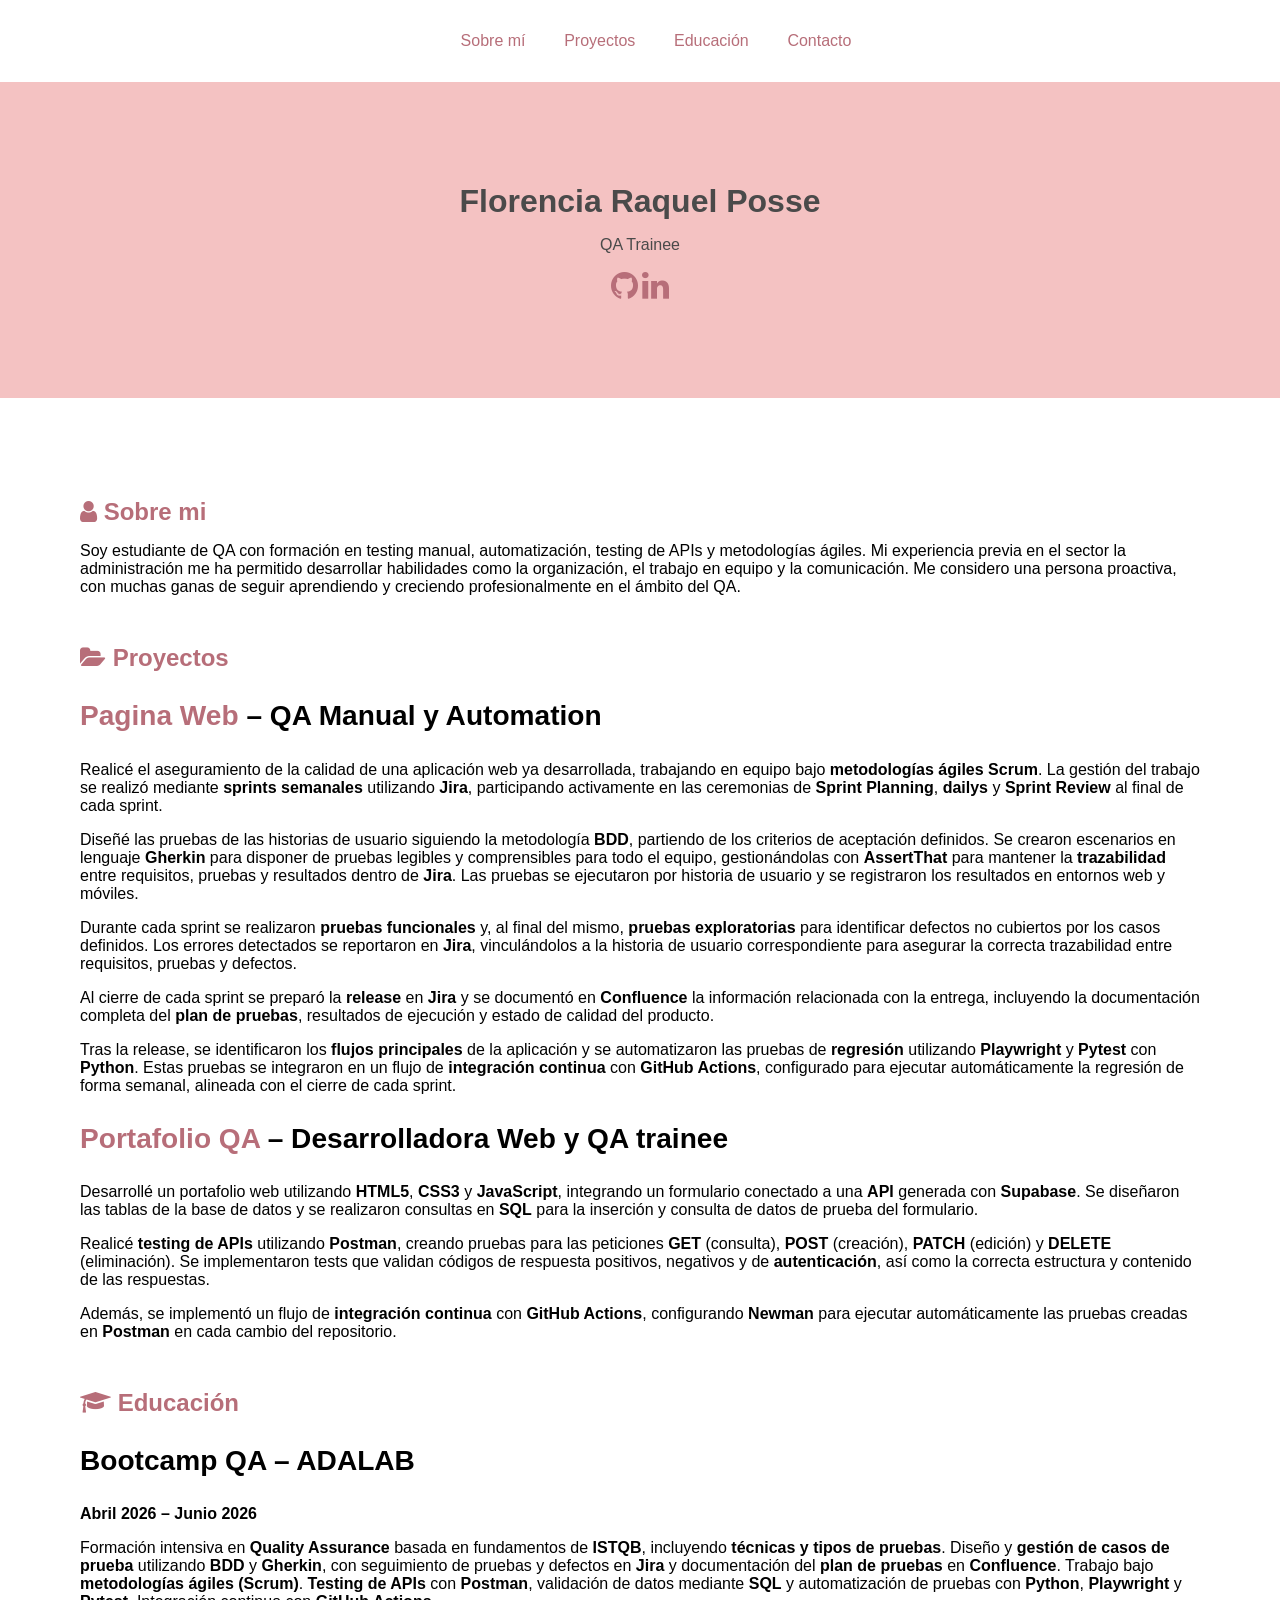
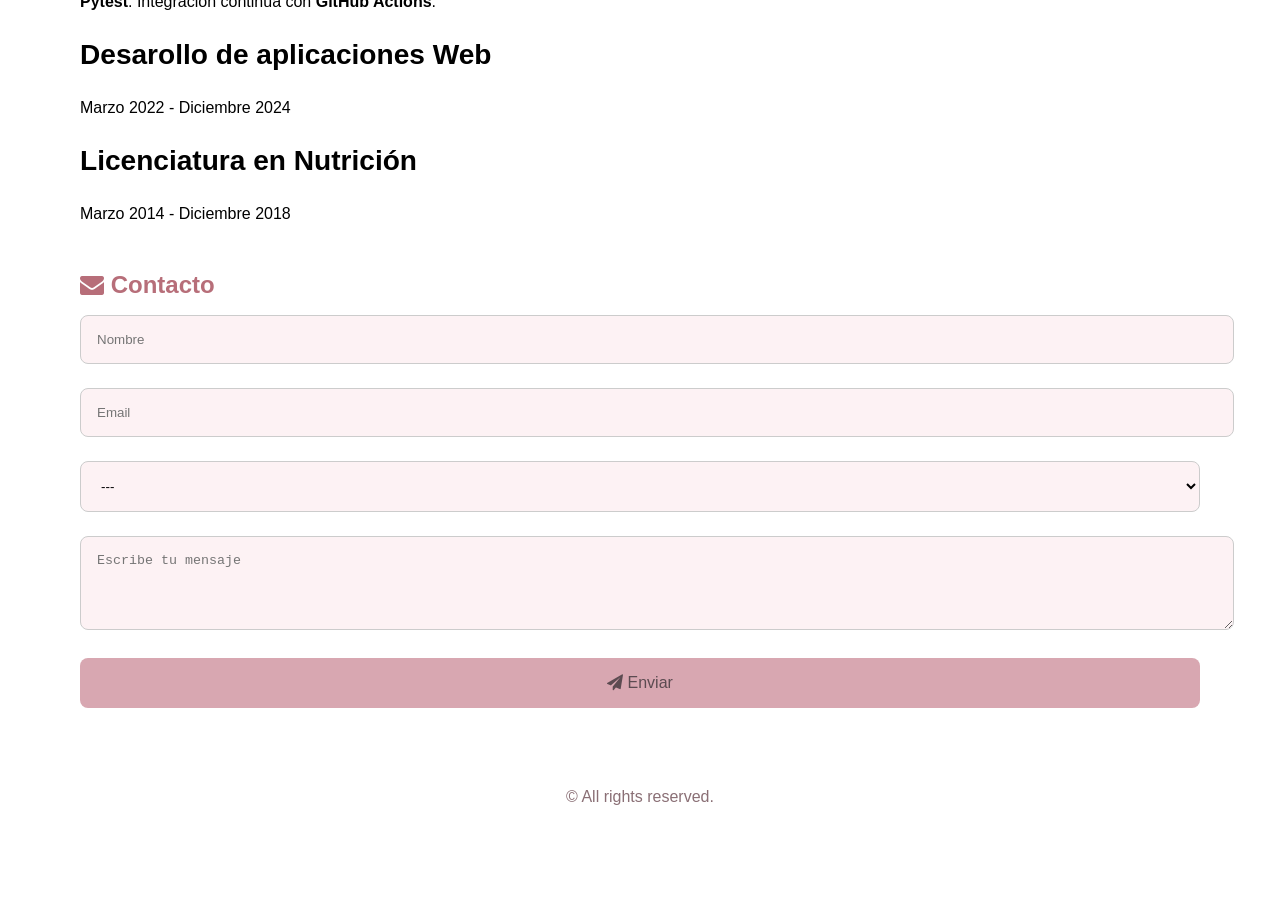
==== index.html @ b64fa97a "Update index.html" ====
<!DOCTYPE html>
<html lang="es">

<head>
  <meta charset="UTF-8" />
  <meta name="viewport" content="width=device-width, initial-scale=1.0" />
  <meta name="description" content="Portfolio Florencia Raquel Posse QA" />
  <meta name="author" content="Florencia Raquel Posse" />
  <title>Florencia Raquel Posse - Portfolio</title>
  <link href="style.css" rel="stylesheet" />
  <!-- Importar Font Awesome para los iconos -->
  <link rel="stylesheet" href="https://cdnjs.cloudflare.com/ajax/libs/font-awesome/4.7.0/css/font-awesome.min.css" />
</head>

<body>
  
  <div class="flores">
    <span>🌸</span>
    <span>🌸</span>
    <span>🌸</span>
    <span>🌸</span>
    <span>🌸</span>
  </div>
        <!-- Menú de navegación -->
  <nav>
      <ul>
        <li><a id="menusobremi" href="#sobremi">Sobre mí</a></li>
        <li><a id="menuproyectos" href="#proyectos">Proyectos</a></li>
        <li><a id="menueducacion" href="#educacion">Educación</a></li>
        <li><a id="menucontacto" href="#contacto">Contacto</a></li>
      </ul>
    </nav>
  <header>
    <h1 id="minombre">Florencia Raquel Posse</h1>
    <p id="titulo">QA Trainee</p>
    <p>
      <a id="linkgithub" href="https://github.com/FlorenciaPosse/QAtester/" title="GitHub"
        class="fa fa-github fa-2x" aria-label="GitHub"></a>
      <a id="linklinkedin" href="https://www.linkedin.com/in/florenciaraquelposse/" title="LinkedIn"
        class="fa fa-linkedin fa-2x" aria-label="LinkedIn"></a>
    </p>
  </header>
  <main>
    <section id="sobremi">
      <h2 id="titulosobremi">
        <i class="fa fa-user"></i> Sobre mi
      </h2>
<p>
  Soy estudiante de QA con formación en testing manual, automatización, testing de APIs y
  metodologías ágiles. Mi experiencia previa en el sector la administración me ha permitido
  desarrollar habilidades como la organización, el trabajo en equipo y la comunicación.
  Me considero una persona proactiva, con muchas ganas de seguir aprendiendo y creciendo
  profesionalmente en el ámbito del QA.
</p>

    </section>

    <section id="proyectos">
      <h2 id="tituloproyectos">
        <i class="fa fa-folder-open"></i> Proyectos
      </h2>

      <h3>
        <a id="linkproyectoapi" href="https://bootcampqa-equipo2.atlassian.net/jira/software/projects/SCRUM/boards/1" target="_blank">Pagina Web</a>
        – QA Manual y Automation
      </h3>
      <p>
  Realicé el aseguramiento de la calidad de una aplicación web ya desarrollada,
  trabajando en equipo bajo <strong>metodologías ágiles Scrum</strong>. La gestión del
  trabajo se realizó mediante <strong>sprints semanales</strong> utilizando
  <strong>Jira</strong>, participando activamente en las ceremonias de
  <strong>Sprint Planning</strong>, <strong>dailys</strong> y <strong>Sprint Review</strong>
  al final de cada sprint.
</p>

<p>
  Diseñé las pruebas de las historias de usuario siguiendo la metodología
  <strong>BDD</strong>, partiendo de los criterios de aceptación definidos. Se crearon
  escenarios en lenguaje <strong>Gherkin</strong> para disponer de pruebas legibles y
  comprensibles para todo el equipo, gestionándolas con <strong>AssertThat</strong> para
  mantener la <strong>trazabilidad</strong> entre requisitos, pruebas y resultados dentro
  de <strong>Jira</strong>. Las pruebas se ejecutaron por historia de usuario y se
  registraron los resultados en entornos web y móviles.
</p>

<p>
  Durante cada sprint se realizaron <strong>pruebas funcionales</strong> y, al final del
  mismo, <strong>pruebas exploratorias</strong> para identificar defectos no cubiertos por
  los casos definidos. Los errores detectados se reportaron en <strong>Jira</strong>,
  vinculándolos a la historia de usuario correspondiente para asegurar la correcta
  trazabilidad entre requisitos, pruebas y defectos.
</p>

<p>
  Al cierre de cada sprint se preparó la <strong>release</strong> en <strong>Jira</strong>
  y se documentó en <strong>Confluence</strong> la información relacionada con la entrega,
  incluyendo la documentación completa del <strong>plan de pruebas</strong>, resultados
  de ejecución y estado de calidad del producto.
</p>

<p>
  Tras la release, se identificaron los <strong>flujos principales</strong> de la
  aplicación y se automatizaron las pruebas de <strong>regresión</strong> utilizando
  <strong>Playwright</strong> y <strong>Pytest</strong> con <strong>Python</strong>. Estas
  pruebas se integraron en un flujo de <strong>integración continua</strong> con
  <strong>GitHub Actions</strong>, configurado para ejecutar automáticamente la regresión
  de forma semanal, alineada con el cierre de cada sprint.
</p>
      <h3>
        <a id="linkproyectoportafolio" href="https://bootcampqa-equipo2.atlassian.net/jira/software/projects/SCRUM/boards/1">Portafolio QA</a>
        – Desarrolladora Web y QA trainee
      </h3>
     <p>
  Desarrollé un portafolio web utilizando <strong>HTML5</strong>, <strong>CSS3</strong> y
  <strong>JavaScript</strong>, integrando un formulario conectado a una
  <strong>API</strong> generada con <strong>Supabase</strong>. Se diseñaron las tablas
  de la base de datos y se realizaron consultas en <strong>SQL</strong> para la
  inserción y consulta de datos de prueba del formulario.
</p>

<p>
  Realicé <strong>testing de APIs</strong> utilizando <strong>Postman</strong>, creando
  pruebas para las peticiones <strong>GET</strong> (consulta),
  <strong>POST</strong> (creación), <strong>PATCH</strong> (edición) y
  <strong>DELETE</strong> (eliminación). Se implementaron tests que validan códigos de
  respuesta positivos, negativos y de <strong>autenticación</strong>, así como la
  correcta estructura y contenido de las respuestas.
</p>

<p>
  Además, se implementó un flujo de <strong>integración continua</strong> con
  <strong>GitHub Actions</strong>, configurando <strong>Newman</strong> para ejecutar
  automáticamente las pruebas creadas en <strong>Postman</strong> en cada cambio del
  repositorio.
</p>
      
    </section>

    <section id="educacion">
      <h2 id="tituloeducacion">
        <i class="fa fa-graduation-cap"></i> Educación
      </h2>

      <h3>Bootcamp QA – ADALAB</h3>
<p><strong>Abril 2026 – Junio 2026</strong></p>
<p>
  Formación intensiva en <strong>Quality Assurance</strong> basada en fundamentos de
  <strong>ISTQB</strong>, incluyendo <strong>técnicas y tipos de pruebas</strong>.
  Diseño y <strong>gestión de casos de prueba</strong> utilizando
  <strong>BDD</strong> y <strong>Gherkin</strong>, con seguimiento de pruebas y defectos
  en <strong>Jira</strong> y documentación del <strong>plan de pruebas</strong> en
  <strong>Confluence</strong>. Trabajo bajo <strong>metodologías ágiles (Scrum)</strong>.
  <strong>Testing de APIs</strong> con <strong>Postman</strong>, validación de datos
  mediante <strong>SQL</strong> y automatización de pruebas con <strong>Python</strong>,
  <strong>Playwright</strong> y <strong>Pytest</strong>. Integración continua con
  <strong>GitHub Actions</strong>.
</p>


      <h3>Desarollo de aplicaciones Web</h3>
      <p>Marzo 2022 - Diciembre 2024</p>

         <h3>Licenciatura en Nutrición</h3>
      <p>Marzo 2014 - Diciembre 2018</p>
    </section>

<section id="contacto">
  <h2 id="titulocontacto">
    <i class="fa fa-envelope"></i> Contacto
  </h2>
  <form id="contactForm" onsubmit="return enviarFormulario(event)">
    <input id="nombre" type="text" placeholder="Nombre" />
    <input id="email" type="email" placeholder="Email" />
    <select id="asunto">
      <option value="">---</option>
      <option value="info">Información</option>
      <option value="job">Oferta Trabajo</option>
      <option value="other">Otro</option>
    </select>
    <textarea id="mensaje" rows="4" placeholder="Escribe tu mensaje"></textarea>
    <button id="enviar" type="submit">
      <i class="fa fa-paper-plane"></i> Enviar
    </button>
  </form>
  <p id="formMessage"></p>
</section>


  <footer>
    <p>&copy; All rights reserved.</p>
  </footer>
</body>
<script src="script.js" defer></script>
</html>
---- style.css ----
body {
  font-family: Helvetica, Arial, sans-serif;
  font-size: 1.5rem;
  color: black;
  margin: 0;
}

header {
  background-color: rgb(244, 194, 194);
  color: #4a4a4a;
  padding: 5rem;
  text-align: center;
}

main {
  padding: 5rem;
  text-align: left;
}

nav {
  text-align: center;
  width:100%;
  padding: 1rem;
}

nav ul {
  padding: 0;
  margin: 0;
    background-color: white;
  
}

nav ul li {
  display: inline-block;
  margin: 0rem;
  font-size: 1rem;
  padding: 1rem;
  border-radius: 0.5rem ;

}
/* Menú vertical en móvil */
@media (max-width: 768px) {
  nav ul li {
    display: block;
    margin: 0.8rem 0;
  }
}

h1 {
  font-size: 2rem;
  margin-bottom: 1rem;
}

p {
  font-size: 1rem;
  margin-bottom: 1rem;
}

a {
  color:#b76e79;
  text-decoration: none;
}

a:hover {
  text-decoration: underline;
}

section {
  margin-bottom: 3rem;
}

h2 {
  font-size: 1.5rem;
  margin-bottom: 1rem;
  color: #b76e79;
}

/* FORMULARIO */
form {
  width: 100%;
  font-size: 1rem;
}

input,
textarea,
select {
  width: 100%;
  padding: 1rem;
  margin-bottom: 1.5rem;
  border: 1px solid #ccc;
  border-radius: 0.5rem;
  background-color: #fdf2f4;
}

button {
  width: 100%;
  padding: 1rem;
  background-color: #d8a7b1;
  color: #5c4b51;
  border: none;
  border-radius: 0.5rem;
  font-size: 1rem
}

footer {
  margin-top: 2rem;
  padding: 1rem;
  font-size: 0.9rem;
  color: #8a6f75;
  text-align: center;
}

table {
  width: 100%;
  border-collapse: collapse;
  table-layout: fixed; /* CLAVE */
  font-family: Helvetica, sans-serif;
}

th, td {
  border: 1px solid #ddd;
  padding: 6px;
  font-size: 14px;
  word-wrap: break-word;
  overflow-wrap: break-word;
}

thead {
  background-color: #fdecef;
}

/* Móvil */
@media (max-width: 768px) {
  th, td {
    font-size: 12px;
    padding: 4px;
  } 
  }
    flores {
  position: fixed;
  top: 0;
  left: 0;
  width: 100%;
  height: 100%;
  pointer-events: none;
  overflow: hidden;
}

.flores span {
  position: absolute;
  top: -10%;
  font-size: 2rem;
  animation: caer 10s linear infinite;
}

.flores span:nth-child(1) {
  left: 10%;
  animation-duration: 8s;
}

.flores span:nth-child(2) {
  left: 30%;
  animation-duration: 12s;
}

.flores span:nth-child(3) {
  left: 50%;
  animation-duration: 10s;
}

.flores span:nth-child(4) {
  left: 70%;
  animation-duration: 14s;
}

.flores span:nth-child(5) {
  left: 90%;
  animation-duration: 9s;
}

@keyframes caer {
  0% {
    transform: translateY(-100px) rotate(0deg);
    opacity: 0;
  }

  10% {
    opacity: 1;
  }

  100% {
    transform: translateY(110vh) rotate(360deg);
    opacity: 0;
  }
}
  @media (max-width: 600px) {
  .flores span {
    font-size: 1.1rem;
  }

  .flores span:nth-child(n+5) {
    display: none; 
  }
  }
}
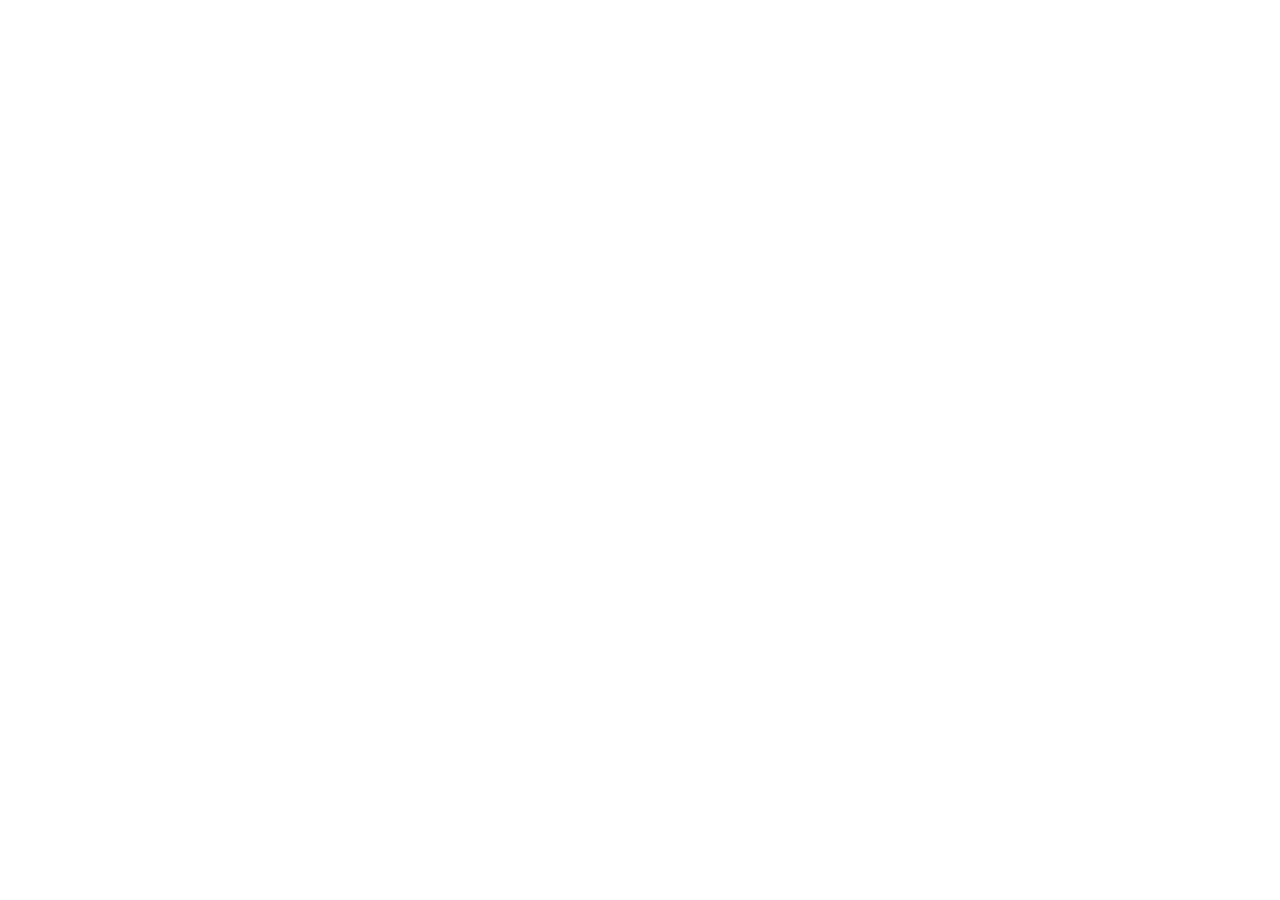
==== commit 0ae97a53: "Update index.html" ====
--- a/index.html
+++ b/index.html
@@ -10,6 +10,8 @@
   <link href="style.css" rel="stylesheet" />
   <!-- Importar Font Awesome para los iconos -->
   <link rel="stylesheet" href="https://cdnjs.cloudflare.com/ajax/libs/font-awesome/4.7.0/css/font-awesome.min.css" />
+  <link rel="stylesheet" href="https://fonts.googleapis.com/css?family=Sofia">
+<style>
 </head>
 
 <body>
@@ -31,7 +33,7 @@
       </ul>
     </nav>
   <header>
-    <h1 id="minombre">Florencia Raquel Posse</h1>
+    <h1 id="minombre">Florencia Raquel Posse</h1>  
     <p id="titulo">QA Trainee</p>
     <p>
       <a id="linkgithub" href="https://github.com/FlorenciaPosse/QAtester/" title="GitHub"
--- a/style.css
+++ b/style.css
@@ -35,9 +35,22 @@
   margin: 0rem;
   font-size: 1rem;
   padding: 1rem;
-  border-radius: 0.5rem ;
-
-}
+  border-radius: 0.5rem;
+  transition: all 0.3s ease;
+  cursor: pointer;
+}
+
+nav ul li:hover {
+  background-color: #f4d6d6;
+}
+
+nav ul li:active {
+  background-color: #b76e79; 
+  color: white;
+  border-radius: 2rem; 
+  transform: scale(0.97);
+}
+
 /* Menú vertical en móvil */
 @media (max-width: 768px) {
   nav ul li {
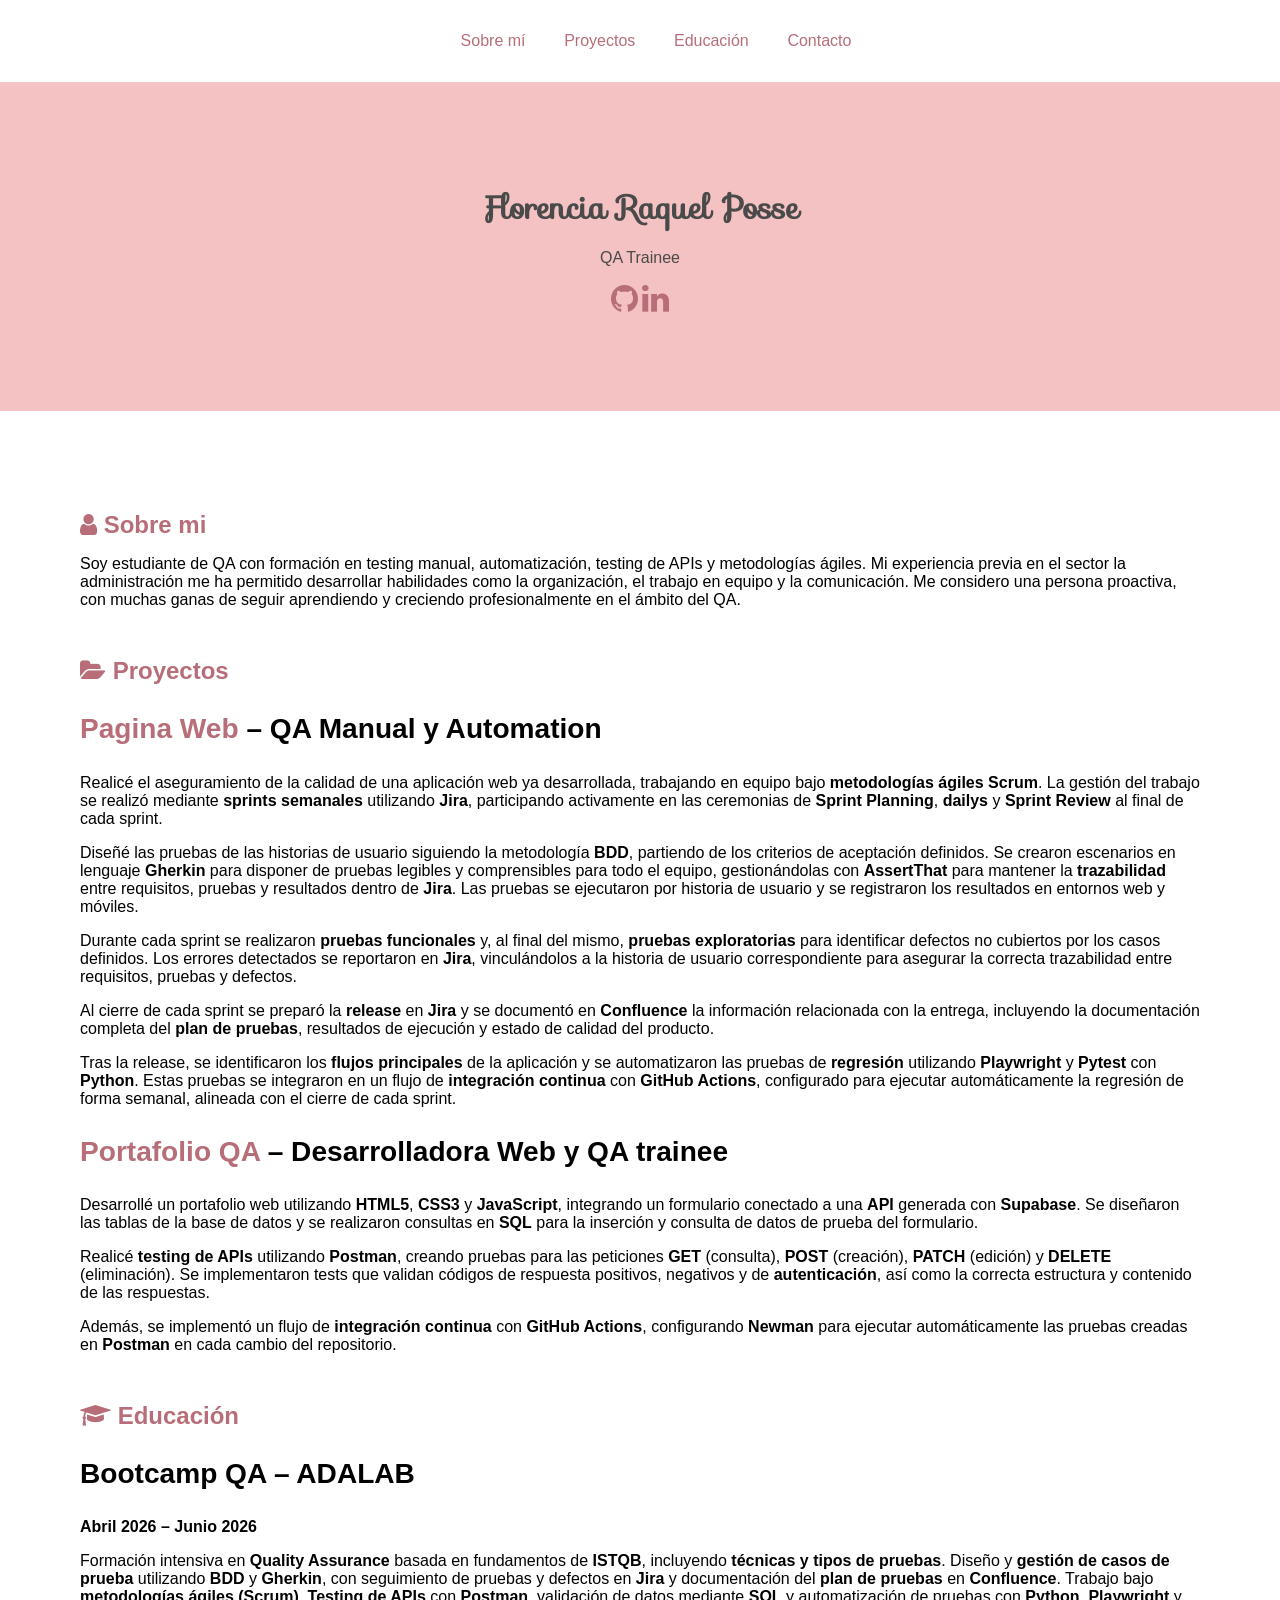
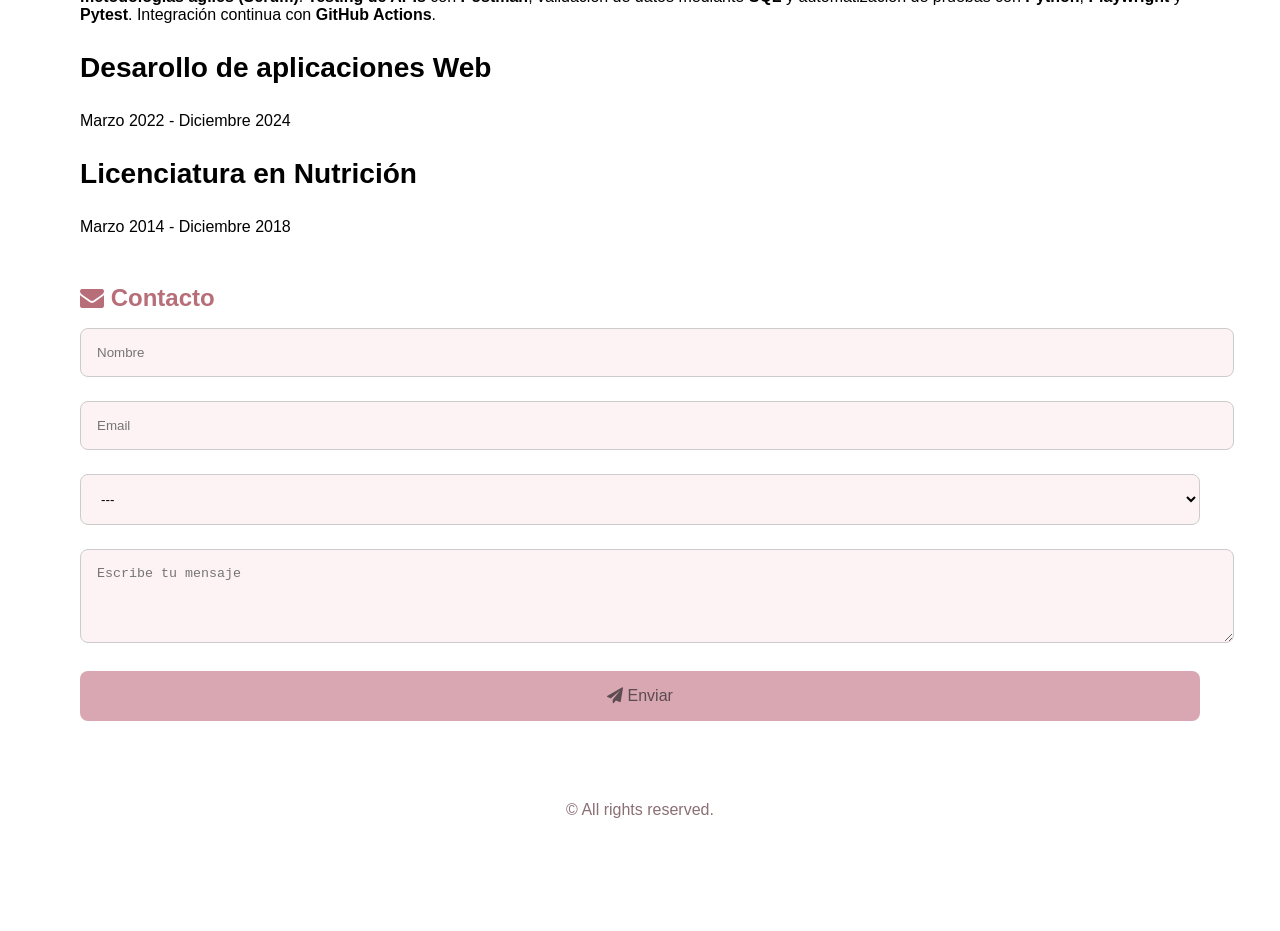
==== commit 6cf346fd: "Update index.html" ====
--- a/index.html
+++ b/index.html
@@ -10,8 +10,7 @@
   <link href="style.css" rel="stylesheet" />
   <!-- Importar Font Awesome para los iconos -->
   <link rel="stylesheet" href="https://cdnjs.cloudflare.com/ajax/libs/font-awesome/4.7.0/css/font-awesome.min.css" />
-  <link rel="stylesheet" href="https://fonts.googleapis.com/css?family=Sofia">
-<style>
+  <link rel="stylesheet" href="https://fonts.googleapis.com/css?family=Sofia" />
 </head>
 
 <body>
--- a/style.css
+++ b/style.css
@@ -60,6 +60,7 @@
 }
 
 h1 {
+  font-family: Sofia;
   font-size: 2rem;
   margin-bottom: 1rem;
 }
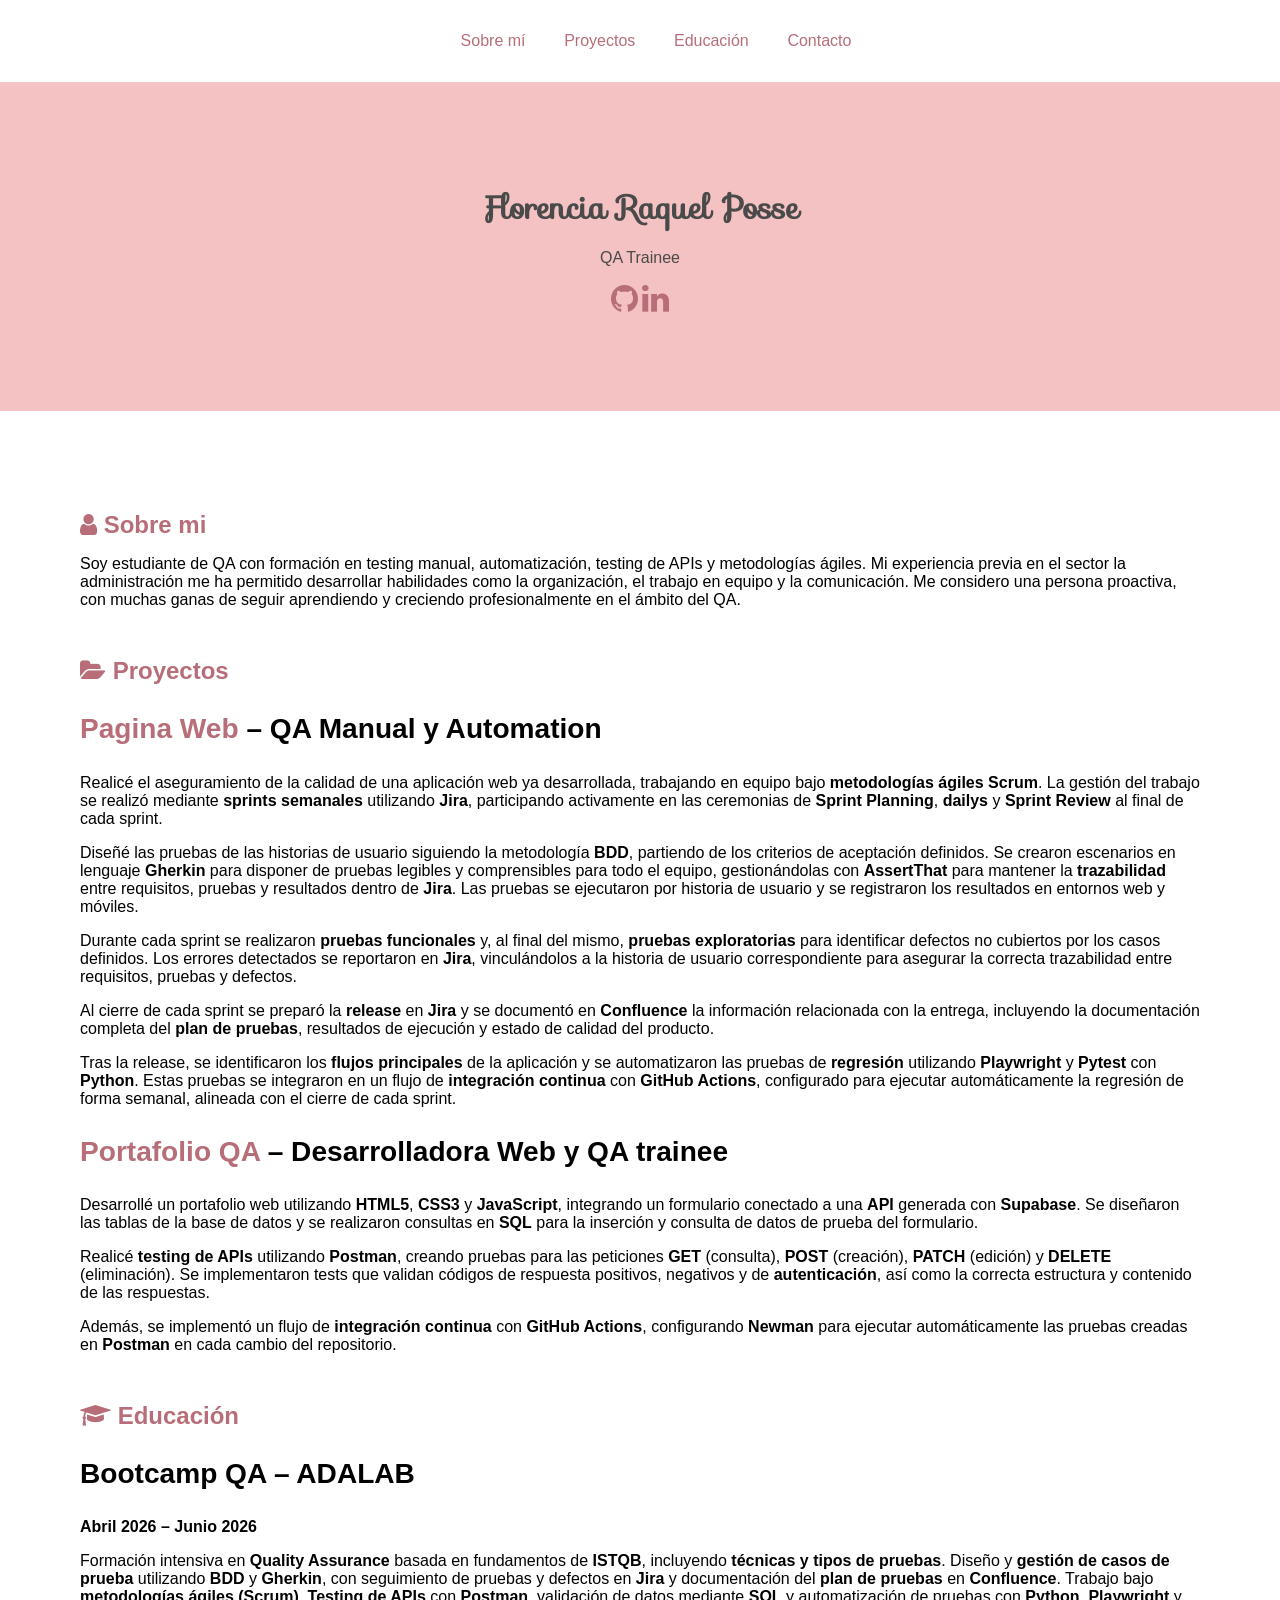
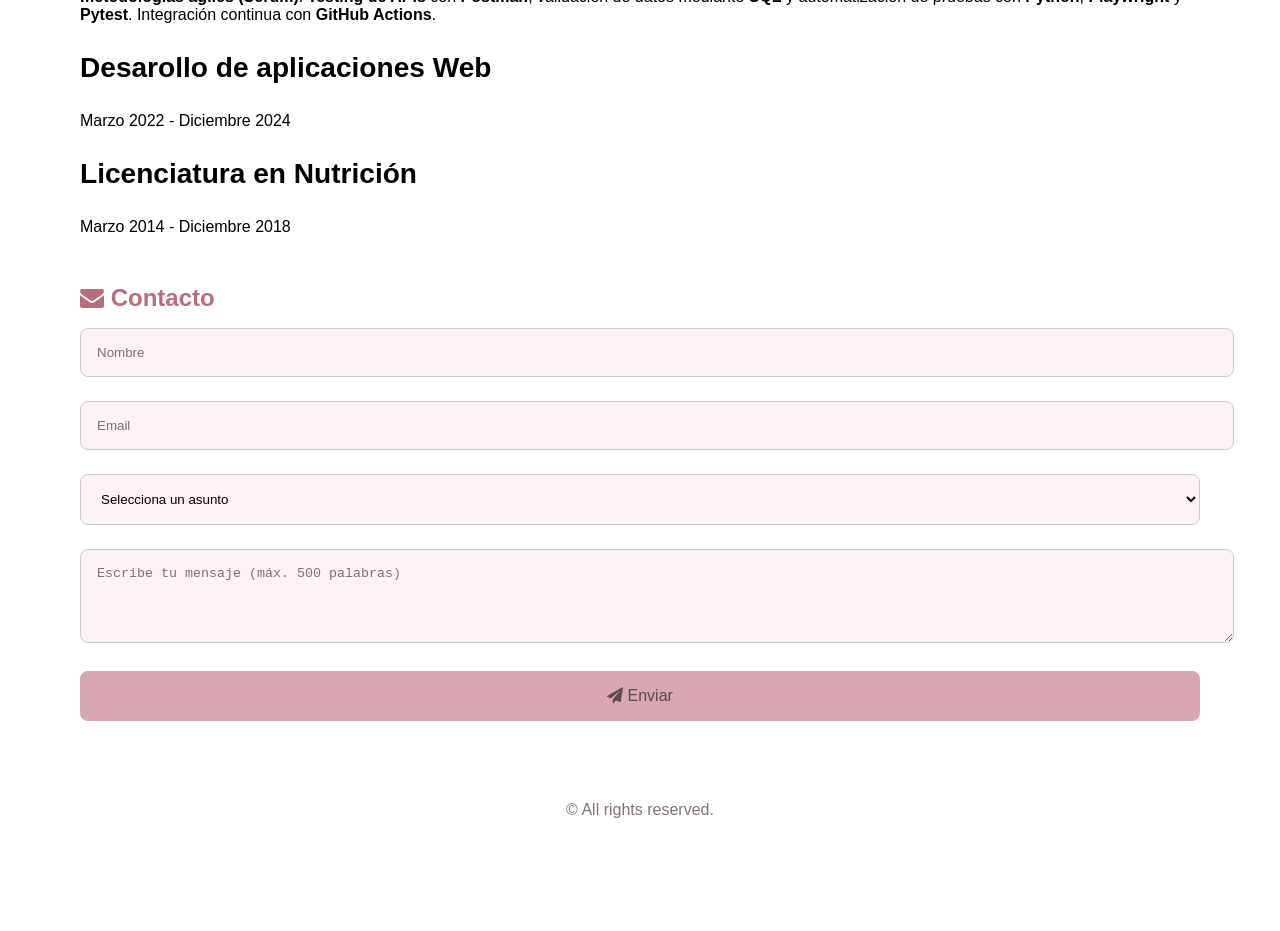
==== commit fe5eff70: "Update index.html" ====
--- a/index.html
+++ b/index.html
@@ -169,23 +169,45 @@
   <h2 id="titulocontacto">
     <i class="fa fa-envelope"></i> Contacto
   </h2>
+
   <form id="contactForm" onsubmit="return enviarFormulario(event)">
-    <input id="nombre" type="text" placeholder="Nombre" />
-    <input id="email" type="email" placeholder="Email" />
-    <select id="asunto">
-      <option value="">---</option>
+
+    <input 
+      id="nombre" 
+      type="text" 
+      placeholder="Nombre"
+      required
+    />
+
+    <input 
+      id="email" 
+      type="email" 
+      placeholder="Email"
+      required
+    />
+
+    <select id="asunto" required>
+      <option value="">Selecciona un asunto</option>
       <option value="info">Información</option>
       <option value="job">Oferta Trabajo</option>
       <option value="other">Otro</option>
     </select>
-    <textarea id="mensaje" rows="4" placeholder="Escribe tu mensaje"></textarea>
+
+    <textarea 
+      id="mensaje"
+      rows="4"
+      placeholder="Escribe tu mensaje (máx. 500 palabras)"
+      required
+    ></textarea>
+
     <button id="enviar" type="submit">
       <i class="fa fa-paper-plane"></i> Enviar
     </button>
+
   </form>
+
   <p id="formMessage"></p>
 </section>
-
 
   <footer>
     <p>&copy; All rights reserved.</p>
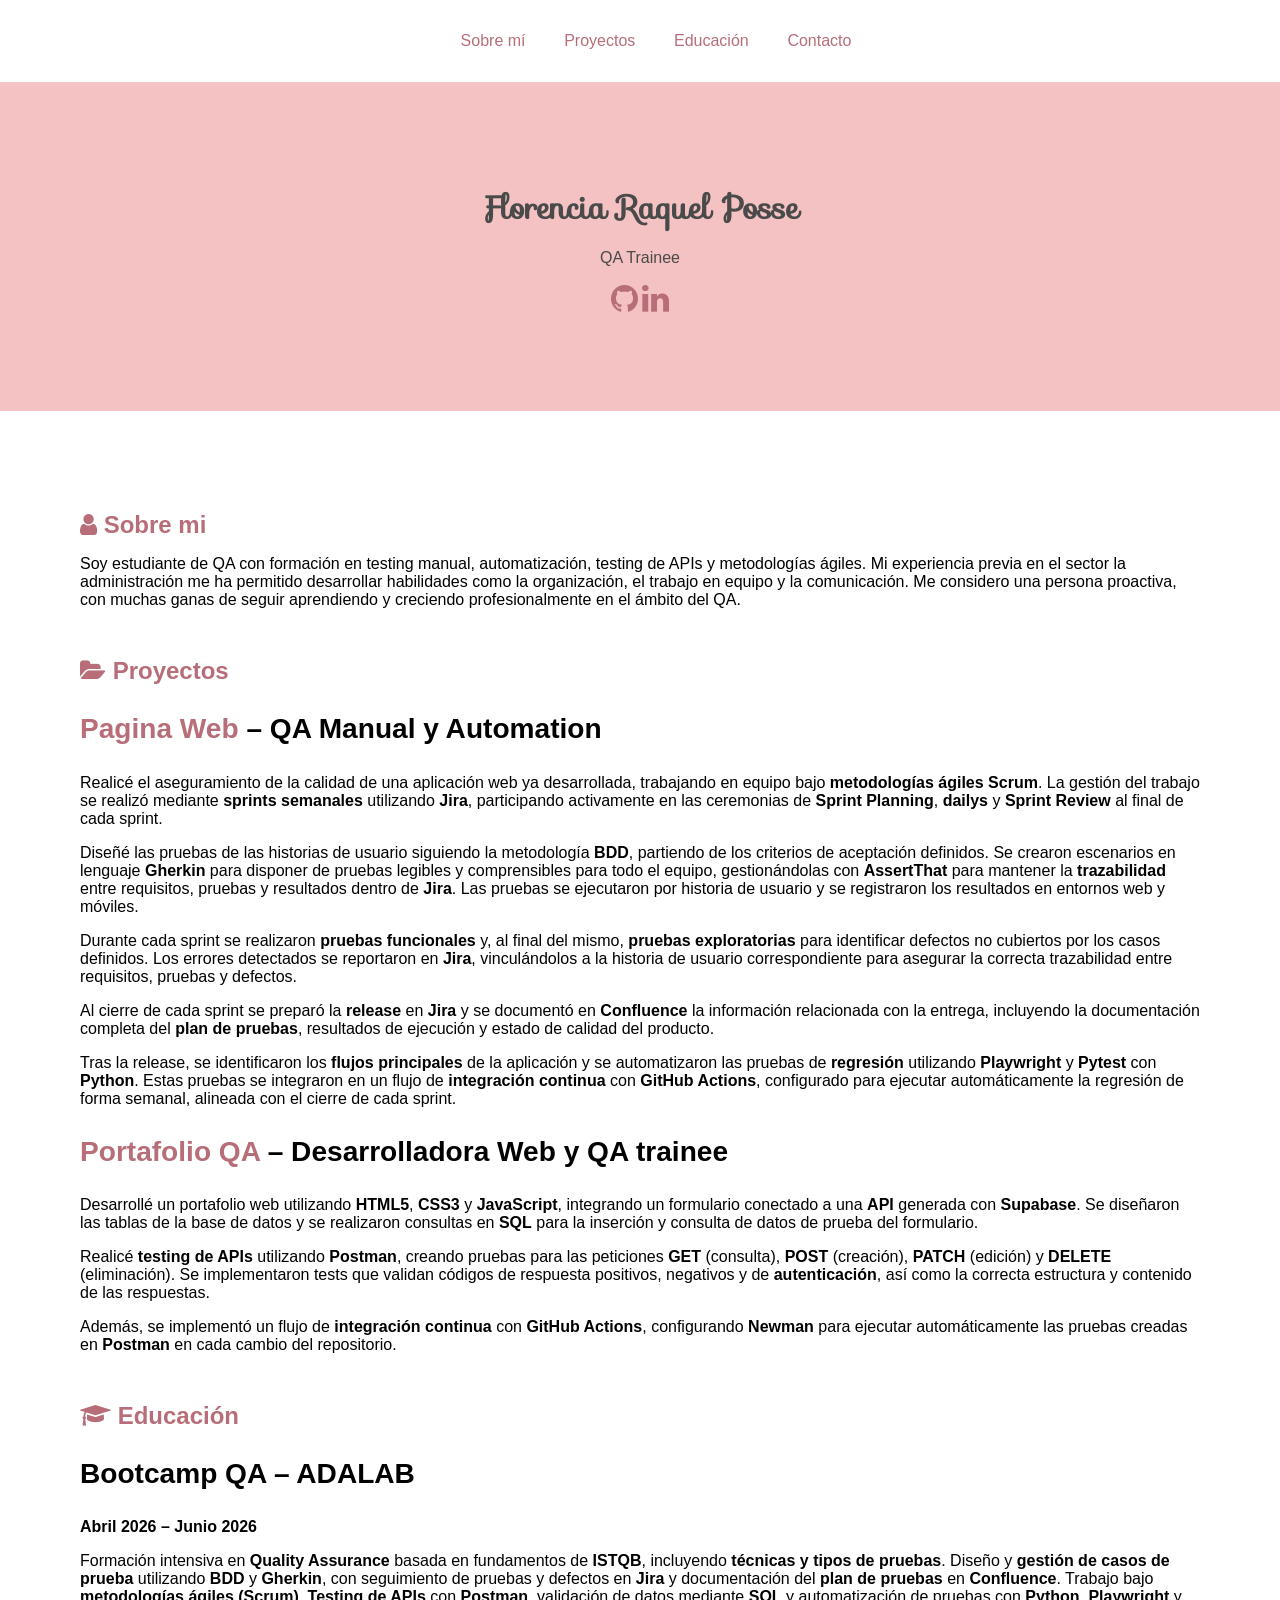
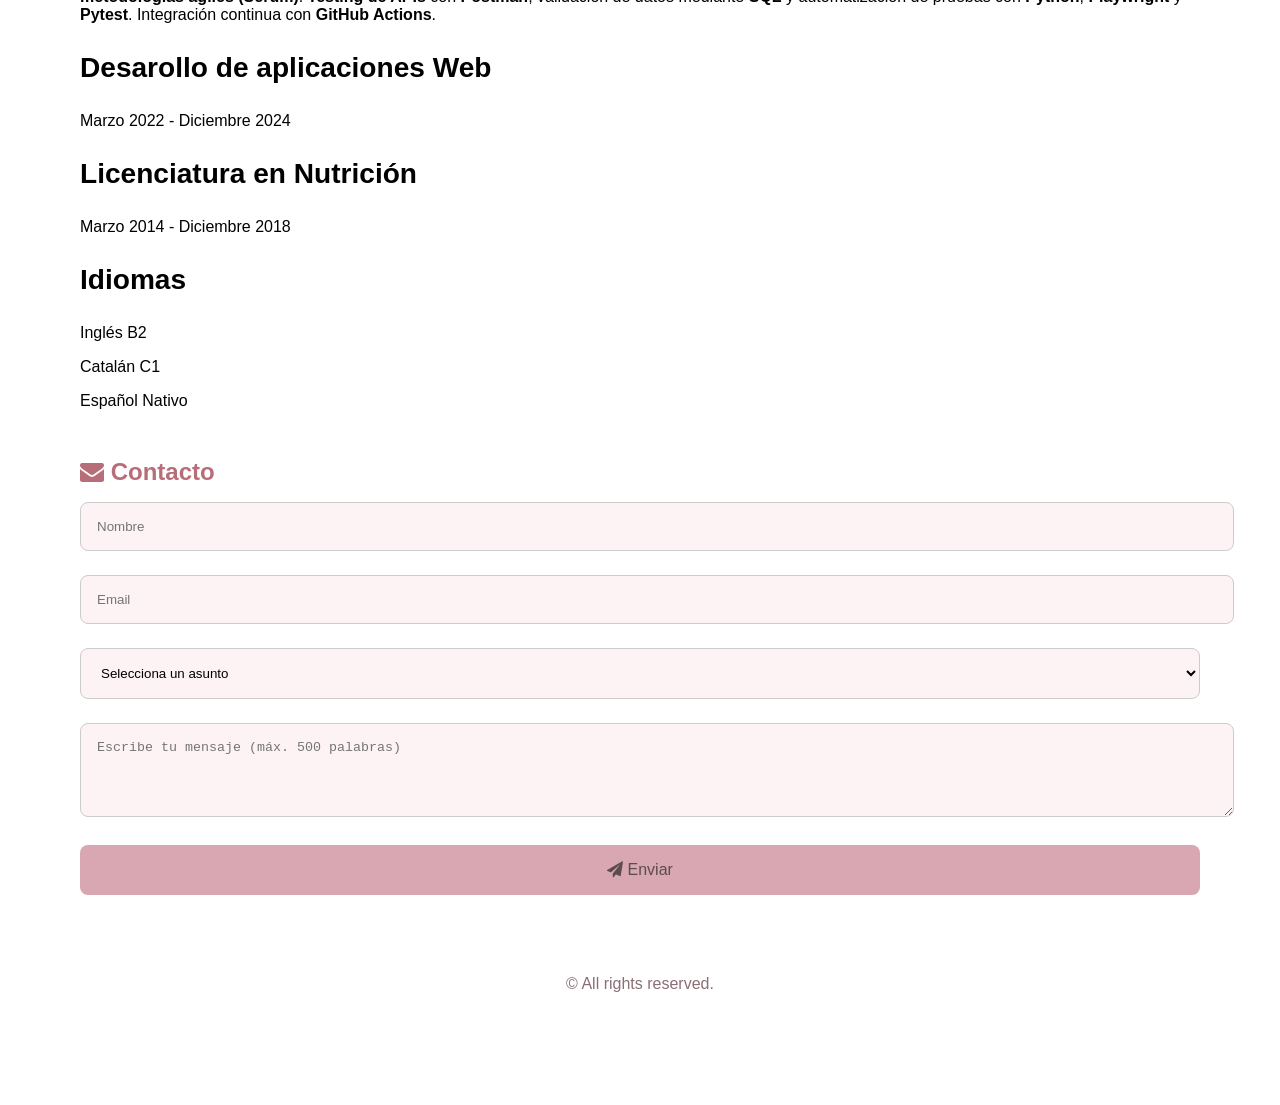
==== commit bf15ede4: "Update index.html" ====
--- a/index.html
+++ b/index.html
@@ -163,6 +163,12 @@
 
          <h3>Licenciatura en Nutrición</h3>
       <p>Marzo 2014 - Diciembre 2018</p>
+      
+       <h3>Idiomas</h3>
+      <p>Inglés B2</p>
+      <p>Catalán C1</p>
+      <p>Español Nativo</p>
+      
     </section>
 
 <section id="contacto">
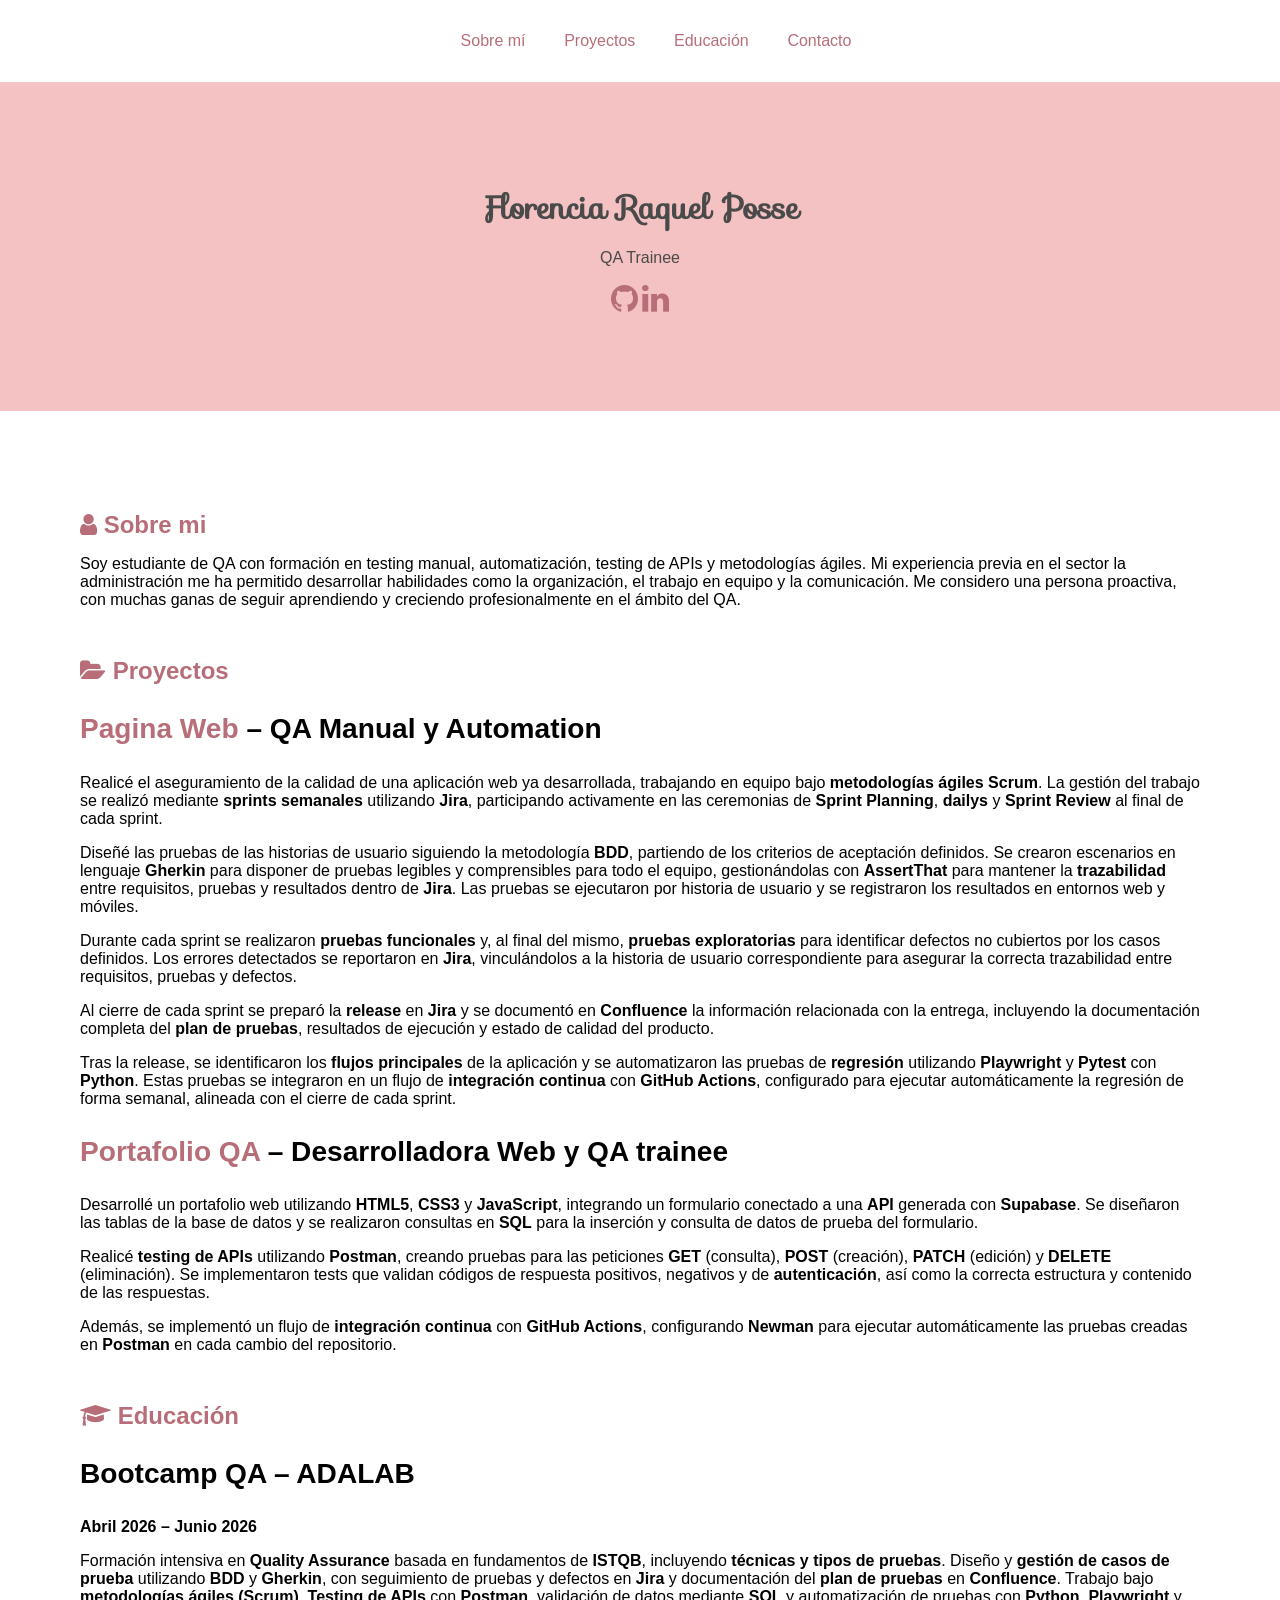
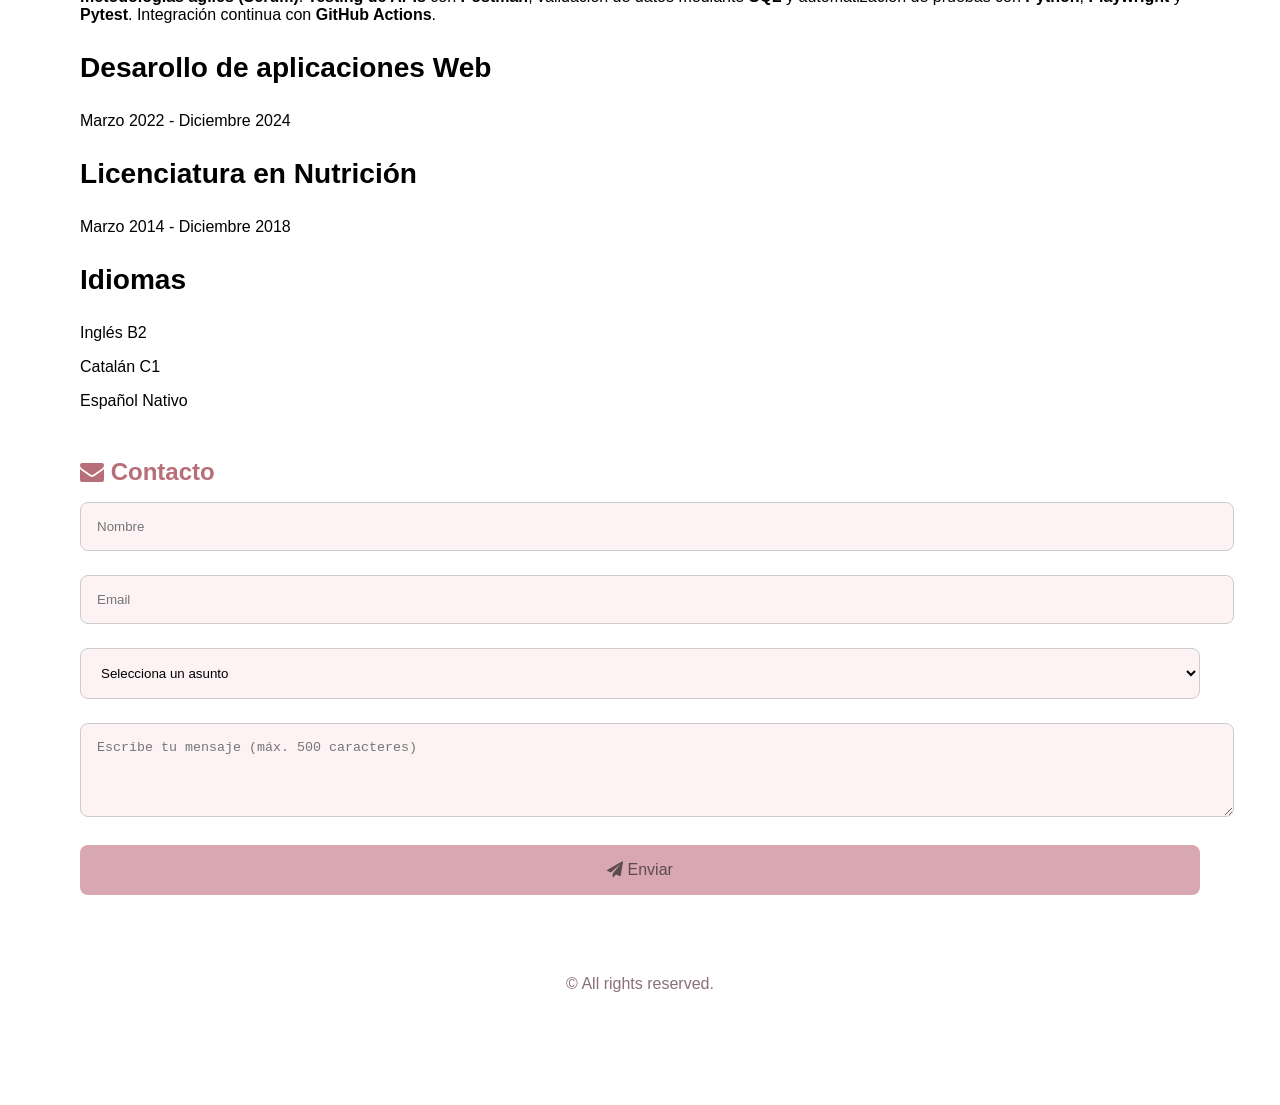
==== commit b0a29ab9: "Update index.html" ====
--- a/index.html
+++ b/index.html
@@ -182,7 +182,6 @@
       id="nombre" 
       type="text" 
       placeholder="Nombre"
-      required
     />
 
     <input 
@@ -202,7 +201,7 @@
     <textarea 
       id="mensaje"
       rows="4"
-      placeholder="Escribe tu mensaje (máx. 500 palabras)"
+      placeholder="Escribe tu mensaje (máx. 500 caracteres)"
       required
     ></textarea>
 
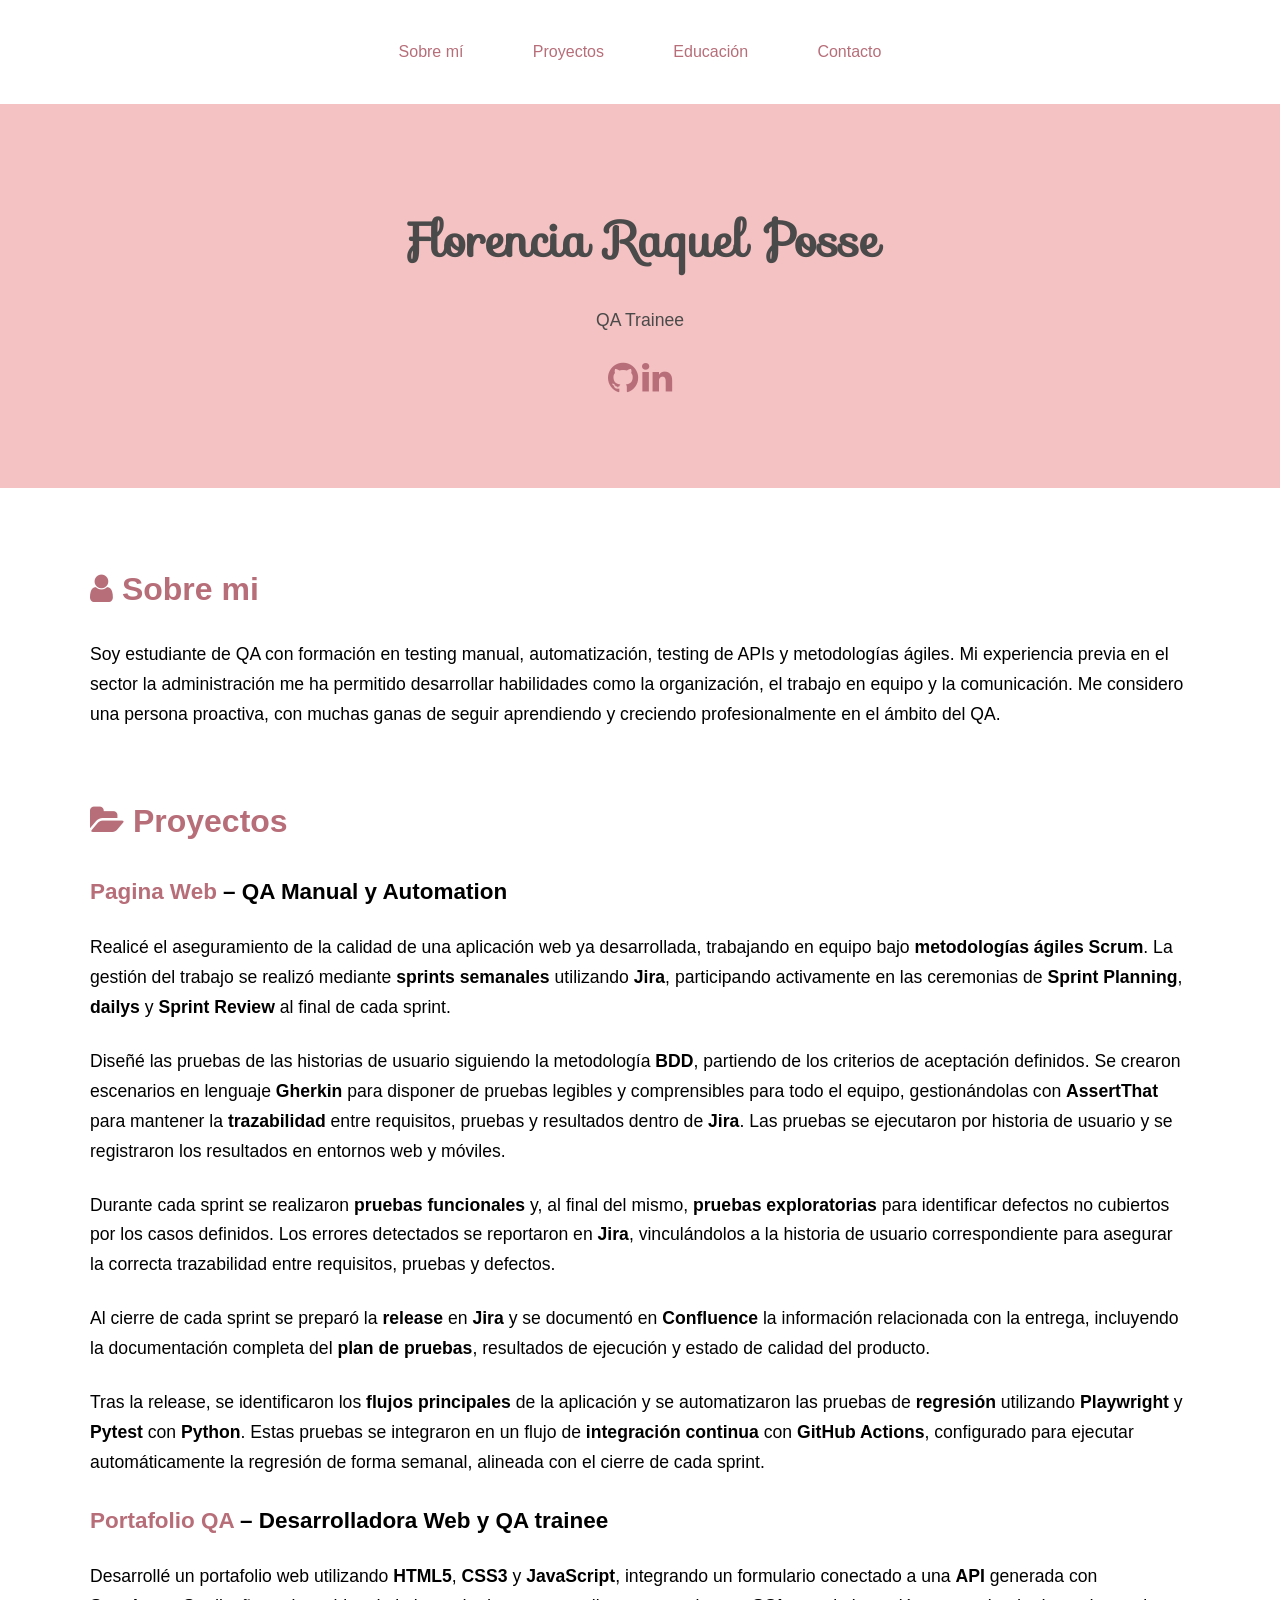
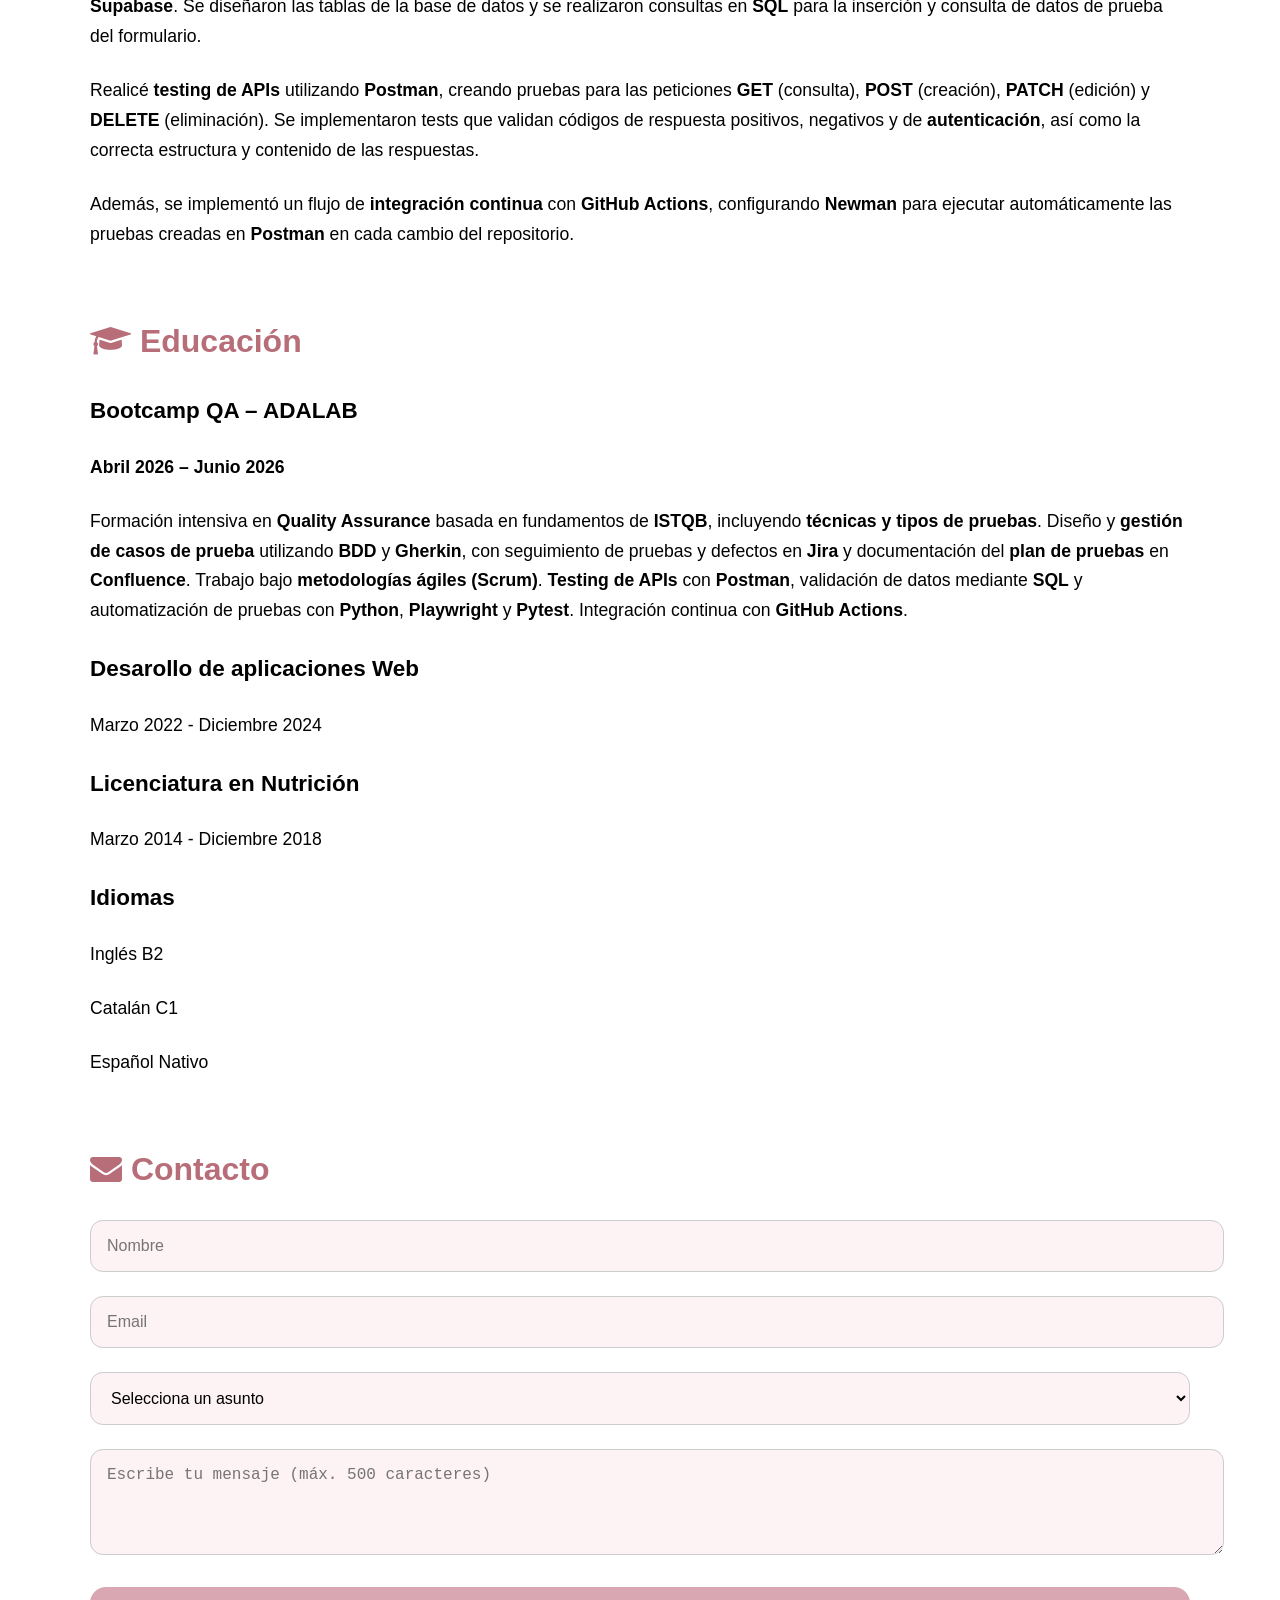
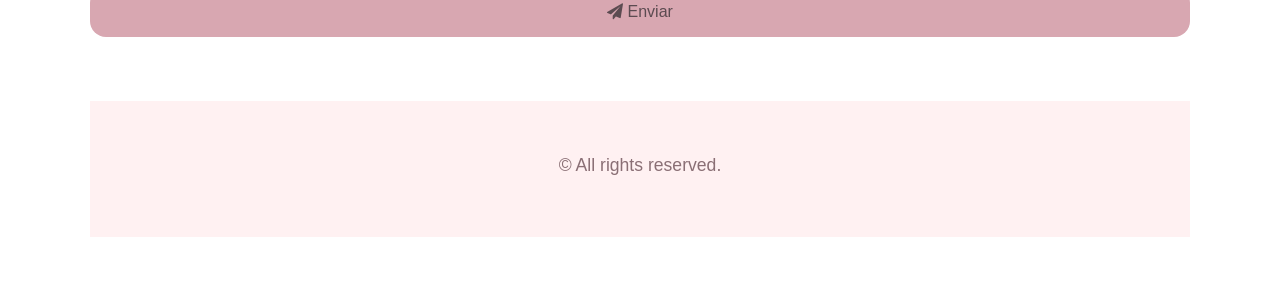
==== commit 50b3e367: "Update index.html" ====
--- a/index.html
+++ b/index.html
@@ -189,6 +189,7 @@
       type="email" 
       placeholder="Email"
       required
+      maxlengt="500"
     />
 
     <select id="asunto" required>
--- a/style.css
+++ b/style.css
@@ -1,26 +1,29 @@
 body {
   font-family: Helvetica, Arial, sans-serif;
-  font-size: 1.5rem;
+  font-size: 1.2rem;
   color: black;
   margin: 0;
+  line-height: 1.7;
 }
 
 header {
   background-color: rgb(244, 194, 194);
   color: #4a4a4a;
-  padding: 5rem;
+  padding:4rem 2rem;
   text-align: center;
 }
 
 main {
-  padding: 5rem;
+  padding: 3rem 2rem;
   text-align: left;
+  max-width: 1100px;
+  margin: auto;
 }
 
 nav {
   text-align: center;
   width:100%;
-  padding: 1rem;
+  padding: 1rem 0;
 }
 
 nav ul {
@@ -31,13 +34,13 @@
 }
 
 nav ul li {
-  display: inline-block;
-  margin: 0rem;
-  font-size: 1rem;
-  padding: 1rem;
-  border-radius: 0.5rem;
+ display: inline-block;
+  margin: 0.5rem;
+  font-size: 1rem;
+  padding: 0.9rem 1.5rem;
+  border-radius: 2rem;
   transition: all 0.3s ease;
-  cursor: pointer;
+  cursor: pointer
 }
 
 nav ul li:hover {
@@ -45,9 +48,8 @@
 }
 
 nav ul li:active {
-  background-color: #b76e79; 
+   background-color: #b76e79;
   color: white;
-  border-radius: 2rem; 
   transform: scale(0.97);
 }
 
@@ -55,19 +57,21 @@
 @media (max-width: 768px) {
   nav ul li {
     display: block;
-    margin: 0.8rem 0;
+    margin: 0.8rem auto;
+    width: 80%;
   }
 }
 
 h1 {
   font-family: Sofia;
-  font-size: 2rem;
-  margin-bottom: 1rem;
+  font-size: 3rem;
+  margin-bottom: 1.5rem;
+  text-align: center;
 }
 
 p {
-  font-size: 1rem;
-  margin-bottom: 1rem;
+  font-size: 1.1rem;
+  margin-bottom: 1.5rem;
 }
 
 a {
@@ -80,12 +84,12 @@
 }
 
 section {
-  margin-bottom: 3rem;
+  margin-bottom: 4rem;
 }
 
 h2 {
-  font-size: 1.5rem;
-  margin-bottom: 1rem;
+  font-size: 2rem;
+  margin-bottom: 1.5rem;
   color: #b76e79;
 }
 
@@ -102,8 +106,9 @@
   padding: 1rem;
   margin-bottom: 1.5rem;
   border: 1px solid #ccc;
-  border-radius: 0.5rem;
+  border-radius: 0.8rem;
   background-color: #fdf2f4;
+  font-size: 1rem;
 }
 
 button {
@@ -112,29 +117,34 @@
   background-color: #d8a7b1;
   color: #5c4b51;
   border: none;
-  border-radius: 0.5rem;
-  font-size: 1rem
+  border-radius: 1rem;
+  font-size: 1rem;
+  cursor: pointer;
+  transition: 0.3s;
 }
 
 footer {
+   margin-top: 3rem;
+  padding: 2rem;
+  font-size: 1rem;
+  color: #8a6f75;
+  text-align: center;
+  background-color: #fff1f2;
+}
+
+table {
+  width: 100%;
+  border-collapse: collapse;
+  table-layout: fixed;
+  font-family: Helvetica, sans-serif;
   margin-top: 2rem;
-  padding: 1rem;
-  font-size: 0.9rem;
-  color: #8a6f75;
-  text-align: center;
-}
-
-table {
-  width: 100%;
-  border-collapse: collapse;
-  table-layout: fixed; /* CLAVE */
-  font-family: Helvetica, sans-serif;
 }
 
 th, td {
-  border: 1px solid #ddd;
-  padding: 6px;
-  font-size: 14px;
+   border: 1px solid #ddd;
+  padding: 12px;
+  font-size: 1rem;
+  text-align: center;
   word-wrap: break-word;
   overflow-wrap: break-word;
 }
@@ -144,7 +154,7 @@
 }
 
 /* Móvil */
-@media (max-width: 768px) {
+@media (max-width: 768px)) {
   th, td {
     font-size: 12px;
     padding: 4px;
